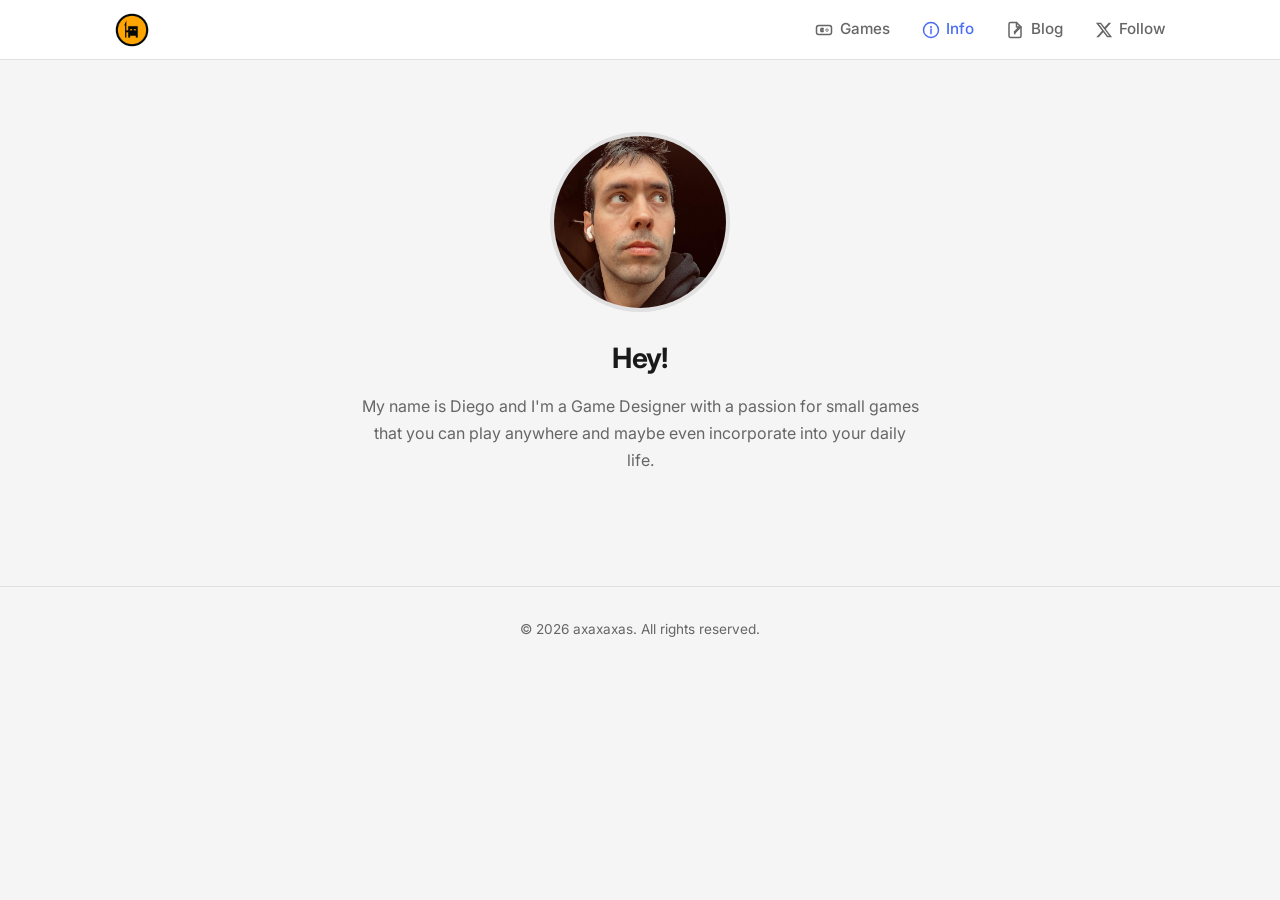
==== profile.html @ b1423e0c "Initial commit: game design portfolio site Static portfolio with 11 game cards, profile page, respon" ====
<!DOCTYPE html>
<html lang="en">
<head>
  <meta charset="UTF-8">
  <meta name="viewport" content="width=device-width, initial-scale=1.0">
  <title>axaxaxas — Info</title>
  <link rel="preconnect" href="https://fonts.googleapis.com">
  <link rel="preconnect" href="https://fonts.gstatic.com" crossorigin>
  <link href="https://fonts.googleapis.com/css2?family=Inter:wght@400;500;600;700&display=swap" rel="stylesheet">
  <link rel="stylesheet" href="css/style.css">
</head>
<body>

  <header class="site-header">
    <nav class="nav-container">
      <a href="index.html" class="nav-logo"><img src="images/logo.png" alt="Home"></a>
      <button class="nav-toggle" aria-label="Toggle navigation">
        <span></span>
        <span></span>
        <span></span>
      </button>
      <ul class="nav-links">
        <li><a href="index.html">
          <svg class="nav-icon" viewBox="0 0 24 24"><rect x="2" y="6" width="20" height="12" rx="3"/><circle cx="8" cy="12" r="1.5" fill="currentColor" stroke="none"/><circle cx="16" cy="10.5" r="1" fill="currentColor" stroke="none"/><circle cx="16" cy="13.5" r="1" fill="currentColor" stroke="none"/><circle cx="14.5" cy="12" r="1" fill="currentColor" stroke="none"/><circle cx="17.5" cy="12" r="1" fill="currentColor" stroke="none"/><line x1="10.5" y1="10" x2="10.5" y2="14"/><line x1="10.5" y1="10" x2="8" y2="10"/><line x1="10.5" y1="14" x2="8" y2="14"/></svg>
          Games
        </a></li>
        <li><a href="profile.html" class="active">
          <svg class="nav-icon" viewBox="0 0 24 24"><circle cx="12" cy="12" r="10"/><line x1="12" y1="11" x2="12" y2="17"/><circle cx="12" cy="8" r="0.5" fill="currentColor"/></svg>
          Info
        </a></li>
        <li><a href="https://medium.com/@diego_cath" target="_blank" rel="noopener">
          <svg class="nav-icon" viewBox="0 0 24 24"><path d="M14 2H6a2 2 0 0 0-2 2v16a2 2 0 0 0 2 2h12a2 2 0 0 0 2-2V8z"/><polyline points="14 2 14 8 20 8"/><path d="M16 13l-4 4-2-2" stroke-width="0" fill="none"/><path d="M9.5 21.5l-1.5-5 12-12 2 2-12 12z" transform="scale(0.55) translate(12,10)" stroke-width="3"/></svg>
          Blog
        </a></li>
        <li><a href="https://x.com/diego_cath" target="_blank" rel="noopener">
          <svg class="nav-icon icon-fill" viewBox="0 0 24 24"><path d="M18.244 2.25h3.308l-7.227 8.26 8.502 11.24H16.17l-5.214-6.817L4.99 21.75H1.68l7.73-8.835L1.254 2.25H8.08l4.713 6.231zm-1.161 17.52h1.833L7.084 4.126H5.117z"/></svg>
          Follow
        </a></li>
      </ul>
    </nav>
  </header>

  <main class="main-content">
    <section class="profile-section">
      <img class="profile-photo" src="images/profile.jpg" alt="Diego">
      <h1 class="profile-name">Hey!</h1>
      <p class="profile-bio">
        My name is Diego and I'm a Game Designer with a passion for small games that you can play anywhere and maybe even incorporate into your daily life.
      </p>
    </section>
  </main>

  <footer class="site-footer">
    &copy; 2026 axaxaxas. All rights reserved.
  </footer>

  <script src="js/main.js"></script>
</body>
</html>
---- css/style.css ----
/* ── Reset & Base ──────────────────────────────────────────── */

*,
*::before,
*::after {
  margin: 0;
  padding: 0;
  box-sizing: border-box;
}

:root {
  --color-bg: #f5f5f5;
  --color-surface: #ffffff;
  --color-text: #1a1a1a;
  --color-text-muted: #666666;
  --color-accent: #4a6cf7;
  --color-accent-hover: #3b5de7;
  --color-border: #e0e0e0;
  --font-sans: "Inter", -apple-system, BlinkMacSystemFont, "Segoe UI", Roboto,
    sans-serif;
  --max-width: 1100px;
  --nav-height: 60px;
}

html {
  font-size: 16px;
  scroll-behavior: smooth;
}

body {
  font-family: var(--font-sans);
  background: var(--color-bg);
  color: var(--color-text);
  line-height: 1.6;
  min-height: 100vh;
}

a {
  color: var(--color-accent);
  text-decoration: none;
}

a:hover {
  color: var(--color-accent-hover);
  text-decoration: underline;
}

img {
  display: block;
  max-width: 100%;
}

/* ── Navigation ───────────────────────────────────────────── */

.site-header {
  position: sticky;
  top: 0;
  z-index: 100;
  background: var(--color-surface);
  border-bottom: 1px solid var(--color-border);
  height: var(--nav-height);
}

.nav-container {
  max-width: var(--max-width);
  margin: 0 auto;
  padding: 0 1.5rem;
  display: flex;
  align-items: center;
  justify-content: space-between;
  height: 100%;
}

.nav-logo {
  display: flex;
  align-items: center;
}

.nav-logo img {
  height: 36px;
  width: auto;
}

.nav-logo:hover {
  text-decoration: none;
}

.nav-links {
  display: flex;
  gap: 2rem;
  list-style: none;
}

.nav-links a {
  color: var(--color-text-muted);
  font-size: 0.95rem;
  font-weight: 500;
  transition: color 0.2s;
  display: flex;
  align-items: center;
  gap: 0.4rem;
}

.nav-icon {
  width: 18px;
  height: 18px;
  flex-shrink: 0;
  fill: none;
  stroke: currentColor;
  stroke-width: 2;
  stroke-linecap: round;
  stroke-linejoin: round;
}

.nav-icon.icon-fill {
  fill: currentColor;
  stroke: none;
}

.nav-links a:hover {
  color: var(--color-accent);
  text-decoration: none;
}

.nav-links a.active {
  color: var(--color-accent);
}

.nav-toggle {
  display: none;
  background: none;
  border: none;
  cursor: pointer;
  padding: 0.25rem;
}

.nav-toggle span {
  display: block;
  width: 24px;
  height: 2px;
  background: var(--color-text);
  margin: 5px 0;
  transition: transform 0.3s, opacity 0.3s;
}

/* Hamburger animation */
.nav-toggle.open span:nth-child(1) {
  transform: translateY(7px) rotate(45deg);
}

.nav-toggle.open span:nth-child(2) {
  opacity: 0;
}

.nav-toggle.open span:nth-child(3) {
  transform: translateY(-7px) rotate(-45deg);
}

/* ── Main Content ─────────────────────────────────────────── */

.main-content {
  max-width: var(--max-width);
  margin: 0 auto;
  padding: 2.5rem 1.5rem 4rem;
}

.page-title {
  font-size: 1.75rem;
  font-weight: 700;
  margin-bottom: 2rem;
  letter-spacing: -0.02em;
}

/* ── Game Card Grid ───────────────────────────────────────── */

.game-grid {
  display: grid;
  grid-template-columns: repeat(3, 1fr);
  gap: 2rem;
}

.game-card {
  background: #1e1e1e;
  border: 1px solid #2a2a2a;
  border-radius: 12px;
  overflow: hidden;
  display: flex;
  flex-direction: column;
  transition: box-shadow 0.2s, transform 0.2s;
}

.game-card:hover {
  box-shadow: 0 8px 24px rgba(0, 0, 0, 0.3);
  transform: translateY(-2px);
}

.game-card-image {
  width: 100%;
  aspect-ratio: 1 / 1;
  object-fit: cover;
}

.game-card-body {
  padding: 1.25rem;
  display: flex;
  flex-direction: column;
  gap: 0.5rem;
  flex: 1;
}

.game-card-title {
  font-size: 1.15rem;
  font-weight: 700;
  letter-spacing: -0.01em;
  color: #f0f0f0;
}

.game-card-links {
  display: flex;
  flex-wrap: wrap;
  gap: 0.5rem;
}

.game-card-links a {
  font-size: 0.85rem;
  font-weight: 500;
  color: #6b8cff;
}

.game-card-links a:hover {
  color: #93aeff;
}

.game-card-links .separator {
  color: #777;
  font-size: 0.85rem;
}

.game-card-description {
  font-size: 0.9rem;
  color: #a0a0a0;
  line-height: 1.5;
  flex: 1;
}

.game-card-platforms {
  display: flex;
  flex-wrap: wrap;
  gap: 0.4rem;
  margin-top: 0.25rem;
}

.platform-tag {
  font-size: 0.75rem;
  font-weight: 600;
  color: #6b8cff;
  background: rgba(107, 140, 255, 0.12);
  padding: 0.2rem 0.6rem;
  border-radius: 999px;
  text-transform: lowercase;
}

/* ── Profile Page ─────────────────────────────────────────── */

.profile-section {
  display: flex;
  flex-direction: column;
  align-items: center;
  text-align: center;
  max-width: 560px;
  margin: 2rem auto 0;
}

.profile-photo {
  width: 180px;
  height: 180px;
  border-radius: 50%;
  object-fit: cover;
  border: 4px solid var(--color-border);
  margin-bottom: 1.5rem;
}

.profile-name {
  font-size: 1.75rem;
  font-weight: 700;
  margin-bottom: 0.75rem;
  letter-spacing: -0.02em;
}

.profile-bio {
  font-size: 1rem;
  color: var(--color-text-muted);
  line-height: 1.7;
}

/* ── Footer ───────────────────────────────────────────────── */

.site-footer {
  text-align: center;
  padding: 2rem 1.5rem;
  font-size: 0.85rem;
  color: var(--color-text-muted);
  border-top: 1px solid var(--color-border);
  margin-top: 3rem;
}

/* ── Responsive: Tablet ───────────────────────────────────── */

@media (max-width: 899px) {
  .game-grid {
    grid-template-columns: repeat(2, 1fr);
  }
}

/* ── Responsive: Mobile ───────────────────────────────────── */

@media (max-width: 599px) {
  .game-grid {
    grid-template-columns: 1fr;
  }

  .nav-toggle {
    display: block;
  }

  .nav-links {
    display: none;
    position: absolute;
    top: var(--nav-height);
    left: 0;
    right: 0;
    flex-direction: column;
    background: var(--color-surface);
    border-bottom: 1px solid var(--color-border);
    padding: 1rem 1.5rem;
    gap: 1rem;
    box-shadow: 0 4px 12px rgba(0, 0, 0, 0.06);
  }

  .nav-links.open {
    display: flex;
  }

  .page-title {
    font-size: 1.4rem;
  }
}
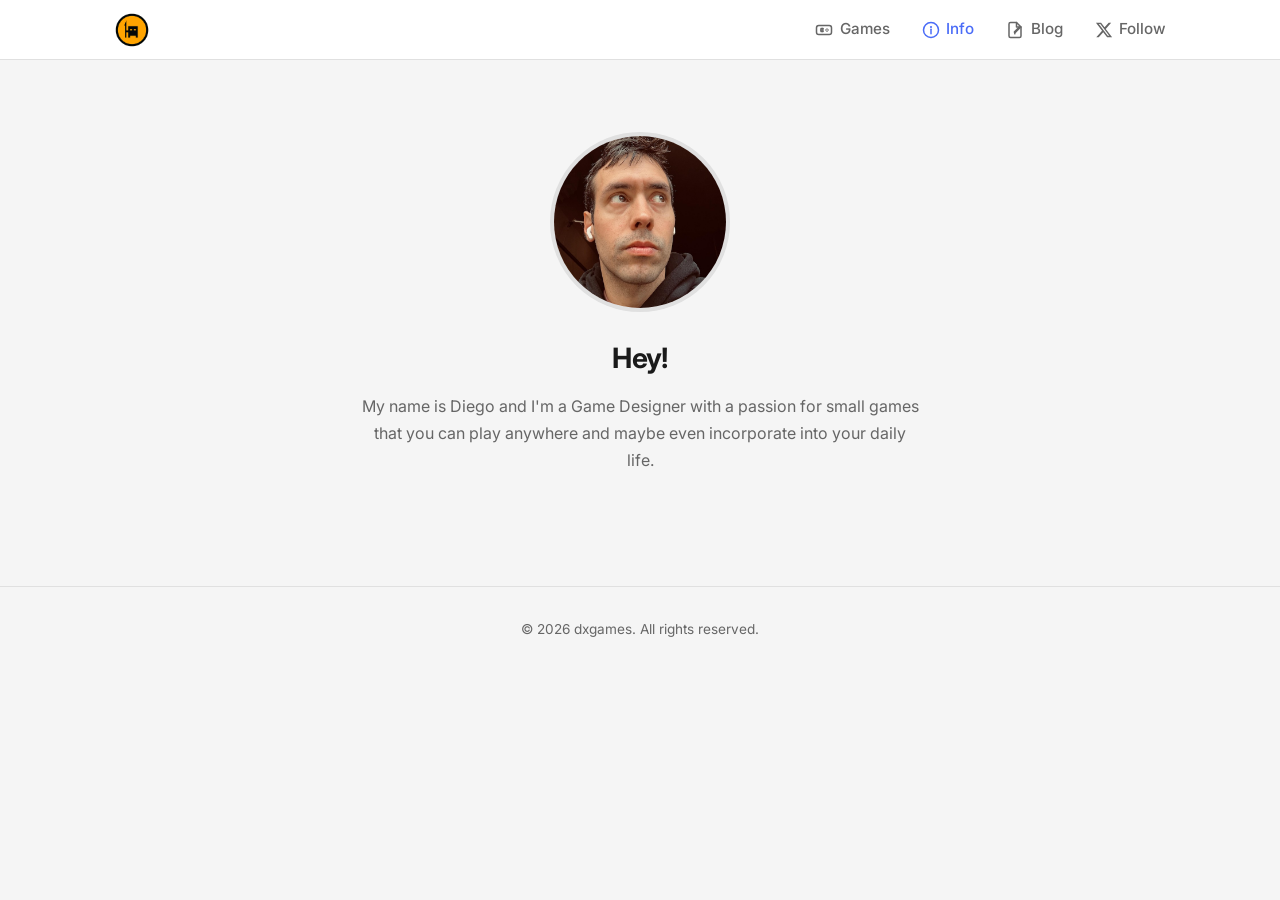
==== commit b76172ce: "dxgames branding, favicon, dark mode polish, card padding Rename site to dxgames, add reference favi" ====
--- a/profile.html
+++ b/profile.html
@@ -3,10 +3,11 @@
 <head>
   <meta charset="UTF-8">
   <meta name="viewport" content="width=device-width, initial-scale=1.0">
-  <title>axaxaxas — Info</title>
+  <title>dxgames — Info</title>
   <link rel="preconnect" href="https://fonts.googleapis.com">
   <link rel="preconnect" href="https://fonts.gstatic.com" crossorigin>
   <link href="https://fonts.googleapis.com/css2?family=Inter:wght@400;500;600;700&display=swap" rel="stylesheet">
+  <link rel="shortcut icon" href="favicon.ico">
   <link rel="stylesheet" href="css/style.css">
 </head>
 <body>
@@ -51,7 +52,7 @@
   </main>
 
   <footer class="site-footer">
-    &copy; 2026 axaxaxas. All rights reserved.
+    &copy; 2026 dxgames. All rights reserved.
   </footer>
 
   <script src="js/main.js"></script>
--- a/css/style.css
+++ b/css/style.css
@@ -16,10 +16,47 @@
   --color-accent: #4a6cf7;
   --color-accent-hover: #3b5de7;
   --color-border: #e0e0e0;
+
+  --card-bg: #1e1e1e;
+  --card-border: #2a2a2a;
+  --card-title: #f0f0f0;
+  --card-description: #a0a0a0;
+  --card-link: #6b8cff;
+  --card-link-hover: #93aeff;
+  --card-separator: #777;
+  --card-tag-color: #6b8cff;
+  --card-tag-bg: rgba(107, 140, 255, 0.12);
+  --card-shadow: rgba(0, 0, 0, 0.3);
+
   --font-sans: "Inter", -apple-system, BlinkMacSystemFont, "Segoe UI", Roboto,
     sans-serif;
   --max-width: 1100px;
   --nav-height: 60px;
+}
+
+/* Dark mode: dark page + elevated dark cards (common app / Material-style pattern) */
+@media (prefers-color-scheme: dark) {
+  :root {
+    --color-bg: #121212;
+    --color-surface: #1e1e1e;
+    --color-text: #e8e8e8;
+    --color-text-muted: #a3a3a3;
+    --color-accent: #8ab4ff;
+    --color-accent-hover: #aecbfa;
+    --color-border: #333333;
+
+    /* Slightly lighter than surface so cards read as elevated */
+    --card-bg: #252525;
+    --card-border: #3a3a3a;
+    --card-title: #ececec;
+    --card-description: #a8a8a8;
+    --card-link: #8ab4ff;
+    --card-link-hover: #aecbfa;
+    --card-separator: #737373;
+    --card-tag-color: #8ab4ff;
+    --card-tag-bg: rgba(138, 180, 255, 0.12);
+    --card-shadow: rgba(0, 0, 0, 0.45);
+  }
 }
 
 html {
@@ -180,17 +217,18 @@
 }
 
 .game-card {
-  background: #1e1e1e;
-  border: 1px solid #2a2a2a;
+  background: var(--card-bg);
+  border: 1px solid var(--card-border);
   border-radius: 12px;
   overflow: hidden;
   display: flex;
   flex-direction: column;
+  padding: 0.75rem 0.75rem 0;
   transition: box-shadow 0.2s, transform 0.2s;
 }
 
 .game-card:hover {
-  box-shadow: 0 8px 24px rgba(0, 0, 0, 0.3);
+  box-shadow: 0 8px 24px var(--card-shadow);
   transform: translateY(-2px);
 }
 
@@ -198,6 +236,7 @@
   width: 100%;
   aspect-ratio: 1 / 1;
   object-fit: cover;
+  border-radius: 8px;
 }
 
 .game-card-body {
@@ -212,7 +251,7 @@
   font-size: 1.15rem;
   font-weight: 700;
   letter-spacing: -0.01em;
-  color: #f0f0f0;
+  color: var(--card-title);
 }
 
 .game-card-links {
@@ -224,21 +263,21 @@
 .game-card-links a {
   font-size: 0.85rem;
   font-weight: 500;
-  color: #6b8cff;
+  color: var(--card-link);
 }
 
 .game-card-links a:hover {
-  color: #93aeff;
+  color: var(--card-link-hover);
 }
 
 .game-card-links .separator {
-  color: #777;
+  color: var(--card-separator);
   font-size: 0.85rem;
 }
 
 .game-card-description {
   font-size: 0.9rem;
-  color: #a0a0a0;
+  color: var(--card-description);
   line-height: 1.5;
   flex: 1;
 }
@@ -253,8 +292,8 @@
 .platform-tag {
   font-size: 0.75rem;
   font-weight: 600;
-  color: #6b8cff;
-  background: rgba(107, 140, 255, 0.12);
+  color: var(--card-tag-color);
+  background: var(--card-tag-bg);
   padding: 0.2rem 0.6rem;
   border-radius: 999px;
   text-transform: lowercase;
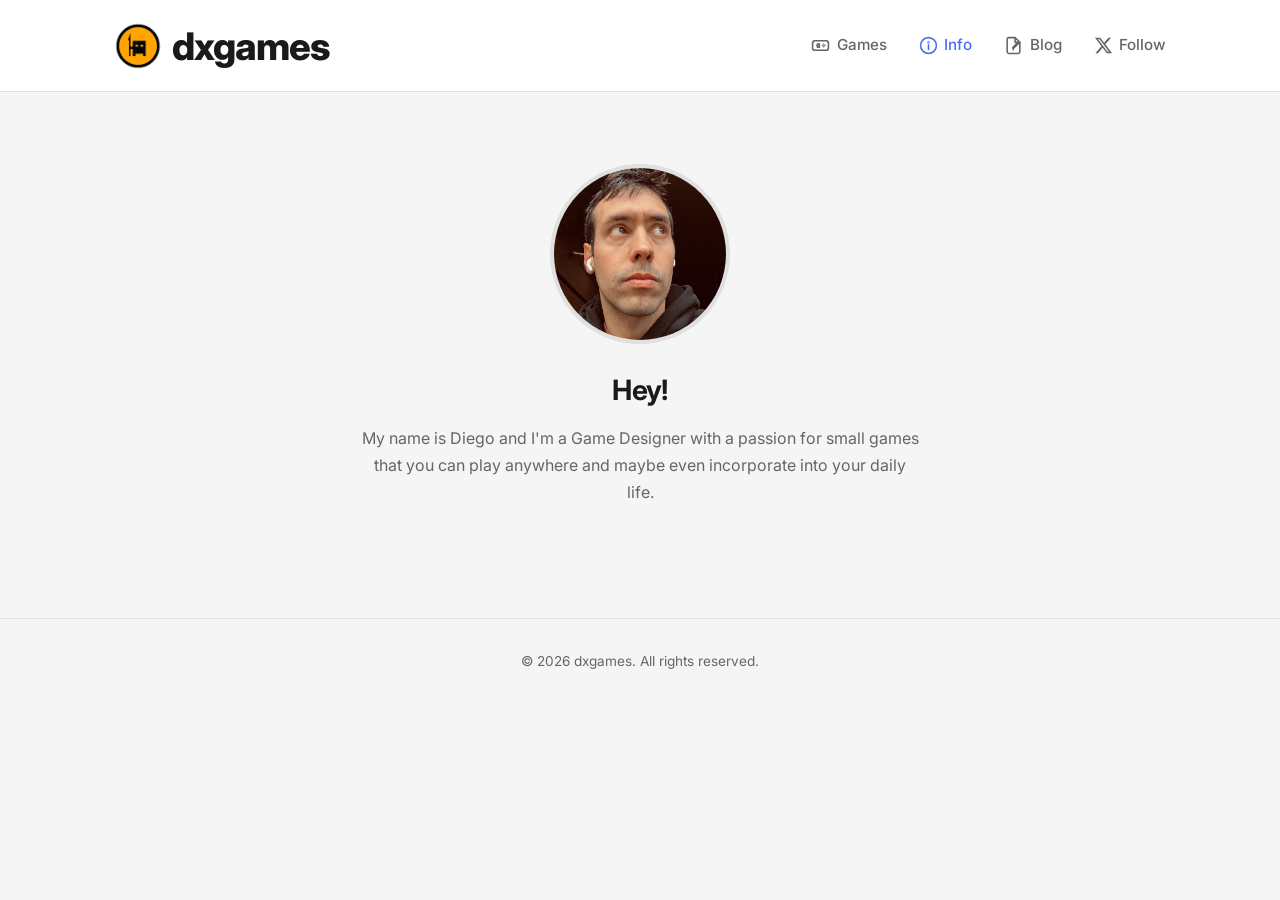
==== commit 19bbad1f: "Dynamic header: dxgames wordmark and scroll-based shrink Add brand next to logo, Inter 800, --nav-pr" ====
--- a/profile.html
+++ b/profile.html
@@ -6,7 +6,7 @@
   <title>dxgames — Info</title>
   <link rel="preconnect" href="https://fonts.googleapis.com">
   <link rel="preconnect" href="https://fonts.gstatic.com" crossorigin>
-  <link href="https://fonts.googleapis.com/css2?family=Inter:wght@400;500;600;700&display=swap" rel="stylesheet">
+  <link href="https://fonts.googleapis.com/css2?family=Inter:wght@400;500;600;700;800&display=swap" rel="stylesheet">
   <link rel="shortcut icon" href="favicon.ico">
   <link rel="stylesheet" href="css/style.css">
 </head>
@@ -14,7 +14,10 @@
 
   <header class="site-header">
     <nav class="nav-container">
-      <a href="index.html" class="nav-logo"><img src="images/logo.png" alt="Home"></a>
+      <a href="index.html" class="nav-logo">
+        <img src="images/logo.png" alt="">
+        <span class="nav-brand">dxgames</span>
+      </a>
       <button class="nav-toggle" aria-label="Toggle navigation">
         <span></span>
         <span></span>
--- a/css/style.css
+++ b/css/style.css
@@ -31,7 +31,10 @@
   --font-sans: "Inter", -apple-system, BlinkMacSystemFont, "Segoe UI", Roboto,
     sans-serif;
   --max-width: 1100px;
-  --nav-height: 60px;
+
+  /* 0 = top (expanded), 1 = scrolled (compact); set by JS */
+  --nav-progress: 0;
+  --nav-height: calc(60px + (1 - var(--nav-progress)) * 32px);
 }
 
 /* Dark mode: dark page + elevated dark cards (common app / Material-style pattern) */
@@ -111,15 +114,29 @@
 .nav-logo {
   display: flex;
   align-items: center;
+  gap: 0.65rem;
+  color: var(--color-text);
+  text-decoration: none;
+}
+
+.nav-logo:hover {
+  color: var(--color-text);
+  text-decoration: none;
 }
 
 .nav-logo img {
-  height: 36px;
+  height: calc(36px + (1 - var(--nav-progress)) * 12px);
   width: auto;
-}
-
-.nav-logo:hover {
-  text-decoration: none;
+  flex-shrink: 0;
+}
+
+.nav-brand {
+  font-size: calc(1.25rem + (1 - var(--nav-progress)) * 1.125rem);
+  font-weight: 800;
+  letter-spacing: -0.03em;
+  line-height: 1;
+  color: inherit;
+  white-space: nowrap;
 }
 
 .nav-links {
@@ -130,7 +147,7 @@
 
 .nav-links a {
   color: var(--color-text-muted);
-  font-size: 0.95rem;
+  font-size: calc(0.875rem + (1 - var(--nav-progress)) * 0.075rem);
   font-weight: 500;
   transition: color 0.2s;
   display: flex;
@@ -139,8 +156,8 @@
 }
 
 .nav-icon {
-  width: 18px;
-  height: 18px;
+  width: calc(17px + (1 - var(--nav-progress)) * 2px);
+  height: calc(17px + (1 - var(--nav-progress)) * 2px);
   flex-shrink: 0;
   fill: none;
   stroke: currentColor;
@@ -354,6 +371,23 @@
 /* ── Responsive: Mobile ───────────────────────────────────── */
 
 @media (max-width: 599px) {
+  :root {
+    --nav-height: calc(60px + (1 - var(--nav-progress)) * 16px);
+  }
+
+  .nav-brand {
+    font-size: calc(1.125rem + (1 - var(--nav-progress)) * 0.5rem);
+  }
+
+  .nav-logo {
+    gap: 0.45rem;
+    min-width: 0;
+  }
+
+  .nav-logo img {
+    height: calc(36px + (1 - var(--nav-progress)) * 6px);
+  }
+
   .game-grid {
     grid-template-columns: 1fr;
   }
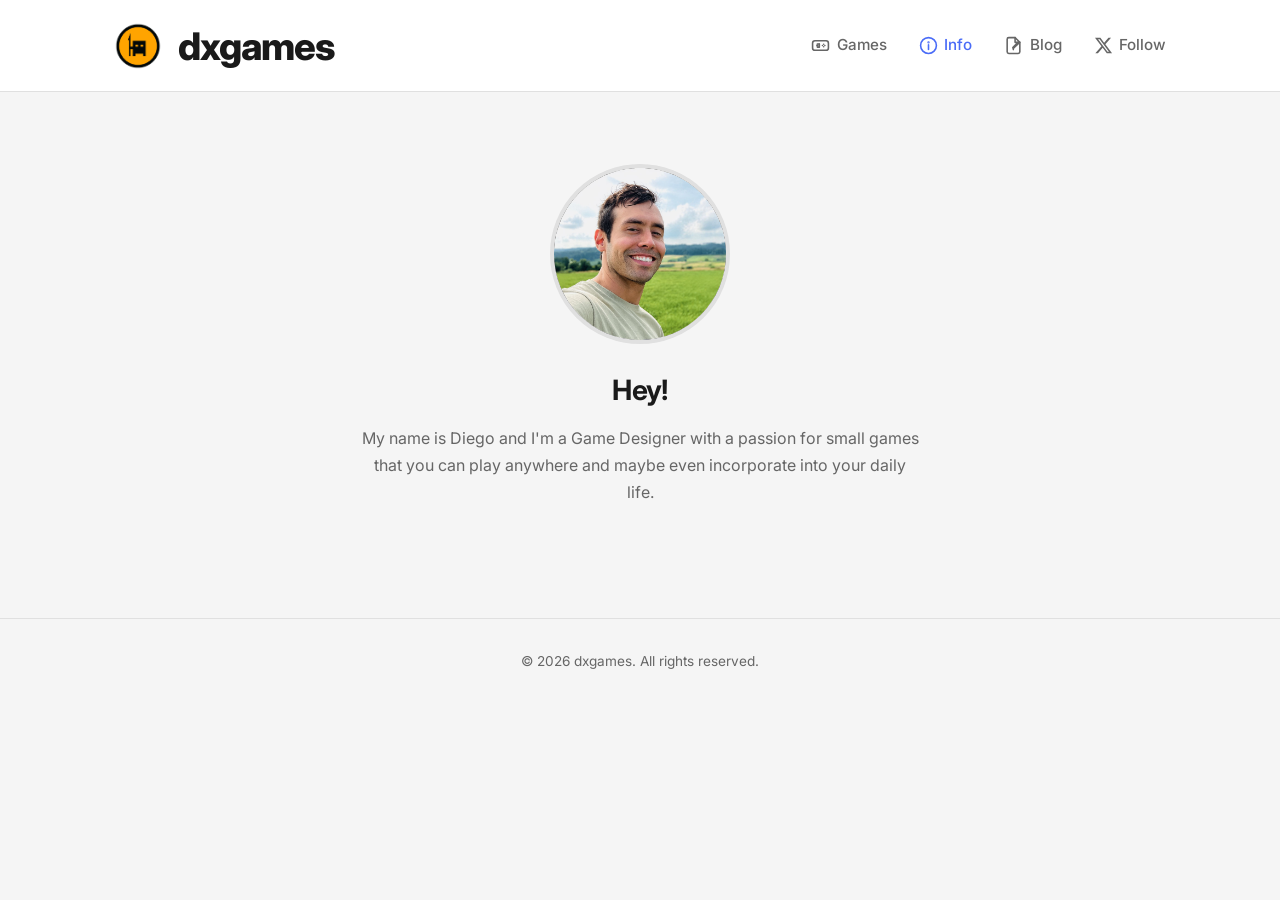
==== commit b5dd2493: "Improve sharing metadata and SEO" ====
--- a/profile.html
+++ b/profile.html
@@ -3,7 +3,38 @@
 <head>
   <meta charset="UTF-8">
   <meta name="viewport" content="width=device-width, initial-scale=1.0">
-  <title>dxgames — Info</title>
+  <title>About Diego - dxgames</title>
+  <meta name="description" content="About Diego, the game designer behind dxgames and its small digital and tabletop games.">
+  <link rel="canonical" href="https://dxgames.eu/profile.html">
+  <meta property="og:type" content="profile">
+  <meta property="og:site_name" content="dxgames">
+  <meta property="og:title" content="About Diego - dxgames">
+  <meta property="og:description" content="About Diego, the game designer behind dxgames and its small digital and tabletop games.">
+  <meta property="og:url" content="https://dxgames.eu/profile.html">
+  <meta property="og:image" content="https://dxgames.eu/images/guardian.png">
+  <meta property="og:image:width" content="433">
+  <meta property="og:image:height" content="433">
+  <meta property="og:image:type" content="image/png">
+  <meta property="og:image:alt" content="dxgames guardian character">
+  <meta name="twitter:card" content="summary">
+  <meta name="twitter:title" content="About Diego - dxgames">
+  <meta name="twitter:description" content="About Diego, the game designer behind dxgames and its small digital and tabletop games.">
+  <meta name="twitter:image" content="https://dxgames.eu/images/guardian.png">
+  <meta name="twitter:image:alt" content="dxgames guardian character">
+  <script type="application/ld+json">
+    {
+      "@context": "https://schema.org",
+      "@type": "Person",
+      "@id": "https://dxgames.eu/profile.html#diego",
+      "name": "Diego",
+      "url": "https://dxgames.eu/profile.html",
+      "description": "Game designer behind dxgames.",
+      "sameAs": [
+        "https://medium.com/@diego_cath",
+        "https://x.com/diego_cath"
+      ]
+    }
+  </script>
   <link rel="preconnect" href="https://fonts.googleapis.com">
   <link rel="preconnect" href="https://fonts.gstatic.com" crossorigin>
   <link href="https://fonts.googleapis.com/css2?family=Inter:wght@400;500;600;700;800&display=swap" rel="stylesheet">
--- a/css/style.css
+++ b/css/style.css
@@ -34,7 +34,8 @@
 
   /* 0 = top (expanded), 1 = scrolled (compact); set by JS */
   --nav-progress: 0;
-  --nav-height: calc(60px + (1 - var(--nav-progress)) * 32px);
+  /* 92px expanded, 60px compact; multiplication form parses reliably */
+  --nav-height: calc(92px - var(--nav-progress) * 32px);
 }
 
 /* Dark mode: dark page + elevated dark cards (common app / Material-style pattern) */
@@ -111,27 +112,30 @@
   height: 100%;
 }
 
-.nav-logo {
-  display: flex;
-  align-items: center;
-  gap: 0.65rem;
+.nav-logo:link,
+.nav-logo:visited,
+.nav-logo:hover,
+.nav-logo:active {
   color: var(--color-text);
   text-decoration: none;
 }
 
-.nav-logo:hover {
+.nav-logo {
+  display: flex;
+  align-items: center;
+  gap: 1rem;
   color: var(--color-text);
   text-decoration: none;
 }
 
 .nav-logo img {
-  height: calc(36px + (1 - var(--nav-progress)) * 12px);
+  height: calc(48px - var(--nav-progress) * 12px);
   width: auto;
   flex-shrink: 0;
 }
 
 .nav-brand {
-  font-size: calc(1.25rem + (1 - var(--nav-progress)) * 1.125rem);
+  font-size: calc(2.375rem - var(--nav-progress) * 1.125rem);
   font-weight: 800;
   letter-spacing: -0.03em;
   line-height: 1;
@@ -147,7 +151,7 @@
 
 .nav-links a {
   color: var(--color-text-muted);
-  font-size: calc(0.875rem + (1 - var(--nav-progress)) * 0.075rem);
+  font-size: calc(0.95rem - var(--nav-progress) * 0.075rem);
   font-weight: 500;
   transition: color 0.2s;
   display: flex;
@@ -156,8 +160,8 @@
 }
 
 .nav-icon {
-  width: calc(17px + (1 - var(--nav-progress)) * 2px);
-  height: calc(17px + (1 - var(--nav-progress)) * 2px);
+  width: calc(19px - var(--nav-progress) * 2px);
+  height: calc(19px - var(--nav-progress) * 2px);
   flex-shrink: 0;
   fill: none;
   stroke: currentColor;
@@ -223,6 +227,23 @@
   font-weight: 700;
   margin-bottom: 2rem;
   letter-spacing: -0.02em;
+}
+
+.site-intro {
+  max-width: 720px;
+  margin-bottom: 2rem;
+}
+
+.site-intro h1 {
+  font-size: 2rem;
+  font-weight: 800;
+  line-height: 1.1;
+  margin-bottom: 0.5rem;
+}
+
+.site-intro p {
+  color: var(--color-text-muted);
+  max-width: 620px;
 }
 
 /* ── Game Card Grid ───────────────────────────────────────── */
@@ -316,6 +337,132 @@
   text-transform: lowercase;
 }
 
+/* ── Section Title ────────────────────────────────────────── */
+
+.section-title {
+  font-size: 1.35rem;
+  font-weight: 700;
+  letter-spacing: -0.02em;
+  color: var(--color-text);
+  margin-top: 3rem;
+  margin-bottom: 1.5rem;
+}
+
+/* ── Icon Grid (Other Games) ─────────────────────────────── */
+
+.icon-grid {
+  display: grid;
+  grid-template-columns: repeat(auto-fill, minmax(80px, 1fr));
+  gap: 1rem;
+}
+
+.icon-square {
+  aspect-ratio: 1 / 1;
+  background: var(--card-bg);
+  border: none;
+  border-radius: 16px;
+  cursor: pointer;
+  transition: box-shadow 0.2s, transform 0.2s;
+}
+
+.icon-square:hover {
+  box-shadow: 0 4px 16px var(--card-shadow);
+  transform: translateY(-2px);
+}
+
+.icon-square:active {
+  transform: translateY(0);
+}
+
+.icon-square img {
+  width: 100%;
+  height: 100%;
+  object-fit: cover;
+  border-radius: inherit;
+}
+
+/* ── Icon Tooltip (PC only) ──────────────────────────────── */
+
+@media (hover: hover) {
+  .icon-square {
+    position: relative;
+  }
+
+  .icon-square::after {
+    content: attr(data-tooltip);
+    position: absolute;
+    bottom: calc(100% + 8px);
+    left: 50%;
+    transform: translateX(-50%) translateY(-4px);
+    padding: 6px 14px;
+    border-radius: 10px;
+    background: rgba(20, 20, 20, 0.85);
+    backdrop-filter: blur(12px);
+    -webkit-backdrop-filter: blur(12px);
+    color: #f0f0f0;
+    font-size: 0.8rem;
+    font-weight: 500;
+    letter-spacing: 0.01em;
+    white-space: nowrap;
+    pointer-events: none;
+    opacity: 0;
+    transition: opacity 0.2s ease, transform 0.2s ease;
+    z-index: 10;
+    box-shadow: 0 4px 14px rgba(0, 0, 0, 0.35);
+  }
+
+  .icon-square:hover::after {
+    opacity: 1;
+    transform: translateX(-50%) translateY(0);
+  }
+}
+
+/* ── Game Modal ───────────────────────────────────────────── */
+
+.game-modal {
+  display: none;
+  position: fixed;
+  inset: 0;
+  z-index: 200;
+  align-items: center;
+  justify-content: center;
+}
+
+.game-modal.active {
+  display: flex;
+}
+
+.game-modal-backdrop {
+  position: absolute;
+  inset: 0;
+  background: rgba(0, 0, 0, 0.7);
+}
+
+.game-modal .game-card {
+  position: relative;
+  z-index: 1;
+  max-width: 400px;
+  width: 90%;
+  max-height: 90vh;
+  overflow-y: auto;
+  animation: modal-pop 0.2s ease-out;
+}
+
+.game-modal .game-card:hover {
+  transform: none;
+}
+
+@keyframes modal-pop {
+  from {
+    opacity: 0;
+    transform: scale(0.95);
+  }
+  to {
+    opacity: 1;
+    transform: scale(1);
+  }
+}
+
 /* ── Profile Page ─────────────────────────────────────────── */
 
 .profile-section {
@@ -372,20 +519,20 @@
 
 @media (max-width: 599px) {
   :root {
-    --nav-height: calc(60px + (1 - var(--nav-progress)) * 16px);
+    --nav-height: calc(76px - var(--nav-progress) * 16px);
   }
 
   .nav-brand {
-    font-size: calc(1.125rem + (1 - var(--nav-progress)) * 0.5rem);
+    font-size: calc(1.625rem - var(--nav-progress) * 0.5rem);
   }
 
   .nav-logo {
-    gap: 0.45rem;
+    gap: 0.75rem;
     min-width: 0;
   }
 
   .nav-logo img {
-    height: calc(36px + (1 - var(--nav-progress)) * 6px);
+    height: calc(42px - var(--nav-progress) * 6px);
   }
 
   .game-grid {
